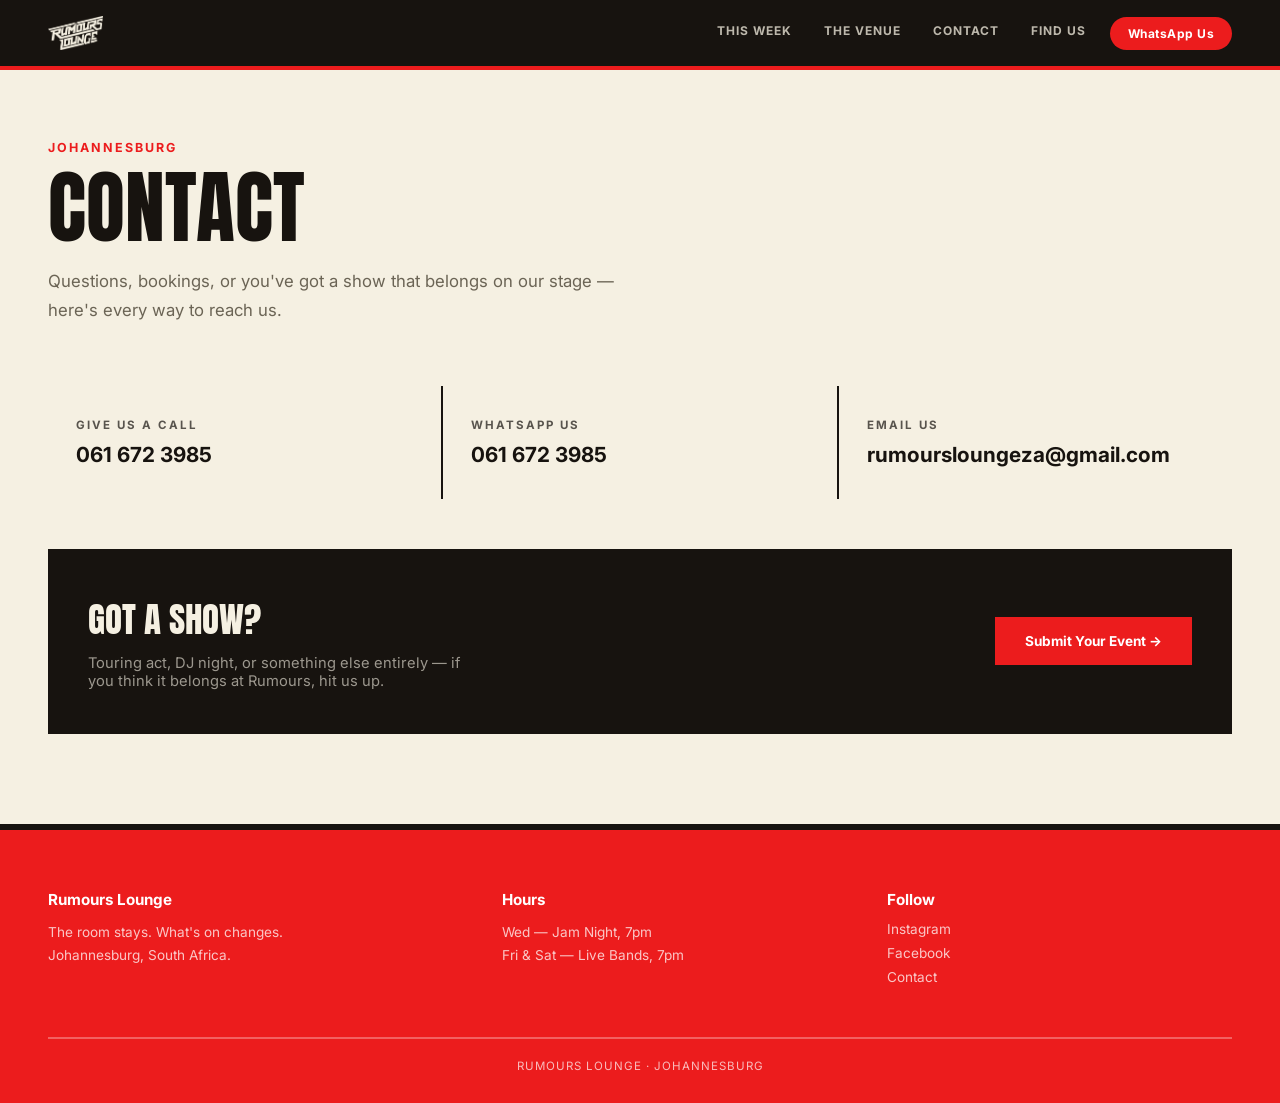
==== contact.html @ 308bb7cf "Create contact.html" ====
<!DOCTYPE html>
<html lang="en">
<head>
<meta charset="UTF-8">
<meta name="viewport" content="width=device-width, initial-scale=1.0">
<title>Contact — Rumours Lounge</title>
<link rel="preconnect" href="https://fonts.googleapis.com">
<link href="https://fonts.googleapis.com/css2?family=Anton&family=Inter:wght@400;500;600;700;800&display=swap" rel="stylesheet">
<style>
  :root{
    --cream: #F5F0E2;
    --white: #FFFFFF;
    --ink: #17130F;
    --red: #EC1C1D;
    --muted: #6B6455;
  }
  *{ box-sizing:border-box; margin:0; padding:0; }
  html{ scroll-behavior:smooth; }
  body{
    background-color: var(--cream);
    color: var(--ink); font-family:'Inter', sans-serif; overflow-x:hidden;
  }
  a{ color:inherit; }
  .disp{ font-family:'Anton', sans-serif; text-transform:uppercase; }

  /* ===== NAV ===== */
  nav{
    display:flex; align-items:center; justify-content:space-between;
    padding: 16px 48px;
    background: var(--ink);
    border-bottom: 4px solid var(--red);
    position: sticky; top:0; z-index:100;
  }
  .brand{ display:flex; align-items:center; gap:10px; }
  .brand img{ height:34px; display:block; }
  .nav-links{ display:flex; gap:32px; font-size:0.75rem; font-weight:700; }
  .nav-links a{
    text-decoration:none; color: rgba(245,240,226,0.75);
    text-transform:uppercase; letter-spacing:1px;
    position:relative; padding-bottom:5px; transition: color .15s;
  }
  .nav-links a::after{
    content:''; position:absolute; left:0; bottom:0; width:0; height:2px;
    background: var(--red); transition: width .2s;
  }
  .nav-links a:hover{ color: var(--cream); }
  .nav-links a:hover::after{ width:100%; }
  @media (max-width:780px){ .nav-links{ display:none; } }
  .nav-right{ display:flex; align-items:center; gap:24px; }
  .nav-whatsapp{
    background:var(--red); color:var(--white); text-decoration:none;
    font-size:0.75rem; font-weight:700; letter-spacing:0.5px; padding:9px 18px; border-radius:999px; white-space:nowrap;
    transition: background .15s;
    animation: navPulse 2.6s infinite;
  }
  .nav-whatsapp:hover{ background:var(--white); color:var(--ink); animation:none; }
  @keyframes navPulse{
    0%,100%{ box-shadow: 0 0 0 0 rgba(236,28,29,0.55); }
    50%{ box-shadow: 0 0 0 7px rgba(236,28,29,0); }
  }

  /* ===== PAGE INTRO ===== */
  .page-intro{ padding: 70px 48px 20px; }
  .page-kicker{ font-size:0.78rem; font-weight:700; letter-spacing:2px; text-transform:uppercase; color:var(--red); margin-bottom:14px; }
  .page-title{ font-size: clamp(2.6rem, 7vw, 5rem); line-height:0.95; margin-bottom:22px; }
  .page-desc{ font-size:1.05rem; line-height:1.75; color:var(--muted); max-width:56ch; }

  /* ===== SECTION SHELL ===== */
  section{ padding: 40px 48px 90px; }
  .section-inner{ max-width:1280px; margin:0 auto; }

  /* ===== CONTACT ===== */
  .contact-grid{ display:grid; grid-template-columns:repeat(3,1fr); gap:2px; margin-bottom:50px; background:var(--ink); }
  @media (max-width:800px){ .contact-grid{ grid-template-columns:1fr; } }
  .contact-card{ display:block; text-decoration:none; color:var(--ink); background:var(--cream); padding:32px 28px; transition: background .15s, color .15s; }
  .contact-card:hover{ background:var(--red); color:var(--white); }
  .contact-label{ font-size:0.72rem; font-weight:700; letter-spacing:2px; text-transform:uppercase; margin-bottom:10px; opacity:0.7; }
  .contact-value{ font-size:1.3rem; font-weight:700; }

  .submit-band{
    background: var(--ink); color:var(--cream);
    padding:44px 40px; display:flex; align-items:center; justify-content:space-between; gap:24px; flex-wrap:wrap;
  }
  .submit-title{ font-family:'Anton', sans-serif; text-transform:uppercase; font-size: clamp(1.6rem,3vw,2.2rem); }
  .submit-sub{ font-size:0.92rem; color:rgba(245,240,226,0.6); max-width:44ch; margin-top:8px; }
  .submit-cta{
    display:inline-flex; align-items:center; gap:10px; flex-shrink:0;
    background:var(--red); color:var(--white); text-decoration:none; font-weight:700; font-size:0.85rem;
    padding:16px 30px; transition: background .15s;
  }
  .submit-cta:hover{ background:var(--cream); color:var(--ink); }

  /* ===== FOOTER ===== */
  footer{ border-top:6px solid var(--ink); padding:60px 48px 30px; background:var(--red); color:var(--white); }
  .footer-grid{ display:grid; grid-template-columns:1.2fr 1fr 1fr; gap:40px; max-width:1280px; margin:0 auto; }
  @media (max-width:700px){ .footer-grid{ grid-template-columns:1fr; gap:26px; text-align:center; } }
  .footer-title{ font-weight:700; margin-bottom:12px; font-size:0.95rem; color:var(--white); }
  .footer-text{ font-size:0.85rem; line-height:1.7; color:rgba(255,255,255,0.75); }
  .footer-links a{ display:block; font-size:0.85rem; text-decoration:none; color:rgba(255,255,255,0.75); margin-bottom:8px; }
  .footer-links a:hover{ color:var(--ink); }
  .footer-bottom{ max-width:1280px; margin:44px auto 0; padding-top:20px; border-top:2px solid rgba(255,255,255,0.3); font-size:0.72rem; letter-spacing:1px; text-transform:uppercase; color:rgba(255,255,255,0.7); text-align:center; }
</style>
</head>
<body>

<nav>
  <div class="brand"><img src="assets/RumoursLogoCream.png" alt="Rumours Lounge"></div>
  <div class="nav-right">
    <div class="nav-links">
      <a href="whats-on.html">This Week</a>
      <a href="venue.html">The Venue</a>
      <a href="contact.html">Contact</a>
      <a href="index.html#find">Find Us</a>
    </div>
    <a href="https://wa.me/27616723985" class="nav-whatsapp">WhatsApp Us</a>
  </div>
</nav>

<div class="page-intro">
  <div class="page-kicker">Johannesburg</div>
  <div class="page-title disp">Contact</div>
  <p class="page-desc">Questions, bookings, or you've got a show that belongs on our stage — here's every way to reach us.</p>
</div>

<section>
  <div class="section-inner">
    <div class="contact-grid">
      <a href="tel:+27616723985" class="contact-card">
        <div class="contact-label">Give Us A Call</div>
        <div class="contact-value">061 672 3985</div>
      </a>
      <a href="https://wa.me/27616723985" class="contact-card">
        <div class="contact-label">WhatsApp Us</div>
        <div class="contact-value">061 672 3985</div>
      </a>
      <a href="mailto:rumoursloungeza@gmail.com" class="contact-card">
        <div class="contact-label">Email Us</div>
        <div class="contact-value">rumoursloungeza@gmail.com</div>
      </a>
    </div>

    <div class="submit-band">
      <div>
        <div class="submit-title">Got A Show?</div>
        <p class="submit-sub">Touring act, DJ night, or something else entirely — if you think it belongs at Rumours, hit us up.</p>
      </div>
      <a href="mailto:rumoursloungeza@gmail.com?subject=Event%20Submission" class="submit-cta">Submit Your Event →</a>
    </div>
  </div>
</section>

<footer>
  <div class="footer-grid">
    <div>
      <div class="footer-title">Rumours Lounge</div>
      <p class="footer-text">The room stays. What's on changes.<br>Johannesburg, South Africa.</p>
    </div>
    <div>
      <div class="footer-title">Hours</div>
      <p class="footer-text">Wed — Jam Night, 7pm<br>Fri &amp; Sat — Live Bands, 7pm</p>
    </div>
    <div class="footer-links">
      <div class="footer-title">Follow</div>
      <a href="#">Instagram</a>
      <a href="#">Facebook</a>
      <a href="contact.html">Contact</a>
    </div>
  </div>
  <div class="footer-bottom">Rumours Lounge · Johannesburg</div>
</footer>

</body>
</html>
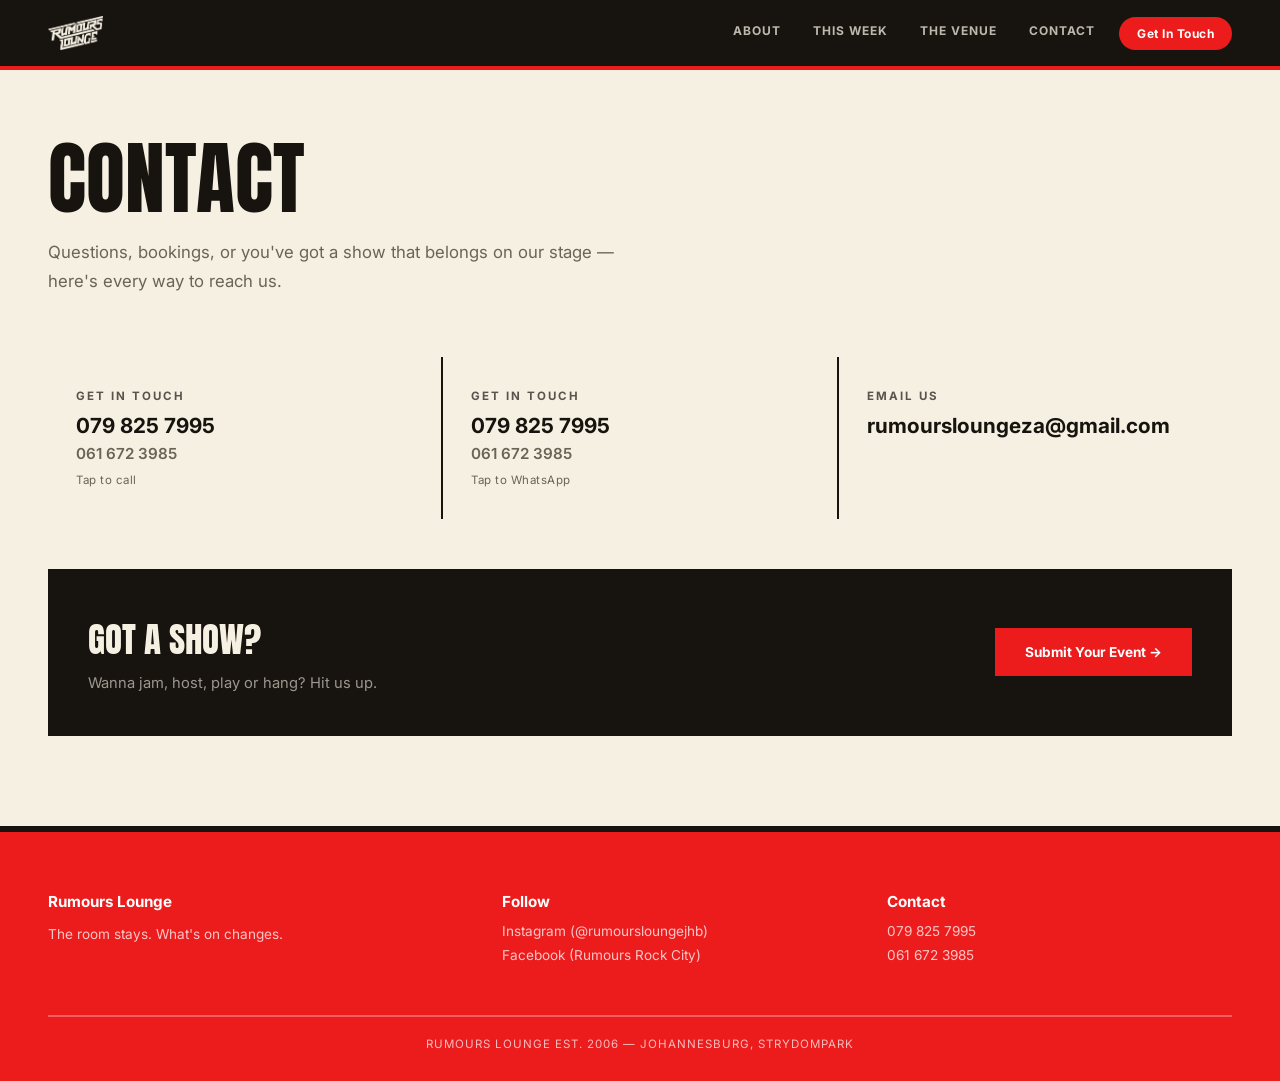
==== commit 424b186f: "Update contact.html" ====
--- a/contact.html
+++ b/contact.html
@@ -76,6 +76,11 @@
   .contact-card:hover{ background:var(--red); color:var(--white); }
   .contact-label{ font-size:0.72rem; font-weight:700; letter-spacing:2px; text-transform:uppercase; margin-bottom:10px; opacity:0.7; }
   .contact-value{ font-size:1.3rem; font-weight:700; }
+  .contact-value-link{ display:block; font-size:1.3rem; font-weight:700; color:inherit; text-decoration:none; }
+  .contact-value-secondary{ display:block; font-size:0.95rem; font-weight:600; color:var(--muted); text-decoration:none; margin-top:6px; }
+  .contact-card:hover .contact-value-secondary{ color:rgba(255,255,255,0.75); }
+  .contact-method{ font-size:0.72rem; color:var(--muted); margin-top:10px; letter-spacing:0.5px; }
+  .contact-card:hover .contact-method{ color:rgba(255,255,255,0.7); }
 
   .submit-band{
     background: var(--ink); color:var(--cream);
@@ -89,6 +94,11 @@
     padding:16px 30px; transition: background .15s;
   }
   .submit-cta:hover{ background:var(--cream); color:var(--ink); }
+
+  .hours-box{ margin-top:26px; border:3px solid var(--ink); }
+  .hours-row{ display:flex; justify-content:space-between; padding:18px 24px; border-bottom:2px solid var(--ink); font-size:0.95rem; }
+  .hours-row:last-child{ border-bottom:none; }
+  .hours-row b{ color:var(--red); }
 
   /* ===== FOOTER ===== */
   footer{ border-top:6px solid var(--ink); padding:60px 48px 30px; background:var(--red); color:var(--white); }
@@ -107,17 +117,16 @@
   <div class="brand"><img src="assets/RumoursLogoCream.png" alt="Rumours Lounge"></div>
   <div class="nav-right">
     <div class="nav-links">
+      <a href="index.html#find">About</a>
       <a href="whats-on.html">This Week</a>
       <a href="venue.html">The Venue</a>
       <a href="contact.html">Contact</a>
-      <a href="index.html#find">Find Us</a>
     </div>
-    <a href="https://wa.me/27616723985" class="nav-whatsapp">WhatsApp Us</a>
+    <a href="https://wa.me/27798257995" class="nav-whatsapp">Get In Touch</a>
   </div>
 </nav>
 
 <div class="page-intro">
-  <div class="page-kicker">Johannesburg</div>
   <div class="page-title disp">Contact</div>
   <p class="page-desc">Questions, bookings, or you've got a show that belongs on our stage — here's every way to reach us.</p>
 </div>
@@ -125,14 +134,18 @@
 <section>
   <div class="section-inner">
     <div class="contact-grid">
-      <a href="tel:+27616723985" class="contact-card">
-        <div class="contact-label">Give Us A Call</div>
-        <div class="contact-value">061 672 3985</div>
-      </a>
-      <a href="https://wa.me/27616723985" class="contact-card">
-        <div class="contact-label">WhatsApp Us</div>
-        <div class="contact-value">061 672 3985</div>
-      </a>
+      <div class="contact-card">
+        <div class="contact-label">Get In Touch</div>
+        <a href="tel:+27798257995" class="contact-value-link">079 825 7995</a>
+        <a href="tel:+27616723985" class="contact-value-secondary">061 672 3985</a>
+        <div class="contact-method">Tap to call</div>
+      </div>
+      <div class="contact-card">
+        <div class="contact-label">Get In Touch</div>
+        <a href="https://wa.me/27798257995" class="contact-value-link">079 825 7995</a>
+        <a href="https://wa.me/27616723985" class="contact-value-secondary">061 672 3985</a>
+        <div class="contact-method">Tap to WhatsApp</div>
+      </div>
       <a href="mailto:rumoursloungeza@gmail.com" class="contact-card">
         <div class="contact-label">Email Us</div>
         <div class="contact-value">rumoursloungeza@gmail.com</div>
@@ -142,7 +155,7 @@
     <div class="submit-band">
       <div>
         <div class="submit-title">Got A Show?</div>
-        <p class="submit-sub">Touring act, DJ night, or something else entirely — if you think it belongs at Rumours, hit us up.</p>
+        <p class="submit-sub">Wanna jam, host, play or hang? Hit us up.</p>
       </div>
       <a href="mailto:rumoursloungeza@gmail.com?subject=Event%20Submission" class="submit-cta">Submit Your Event →</a>
     </div>
@@ -153,20 +166,20 @@
   <div class="footer-grid">
     <div>
       <div class="footer-title">Rumours Lounge</div>
-      <p class="footer-text">The room stays. What's on changes.<br>Johannesburg, South Africa.</p>
-    </div>
-    <div>
-      <div class="footer-title">Hours</div>
-      <p class="footer-text">Wed — Jam Night, 7pm<br>Fri &amp; Sat — Live Bands, 7pm</p>
+      <p class="footer-text">The room stays. What's on changes.</p>
     </div>
     <div class="footer-links">
       <div class="footer-title">Follow</div>
-      <a href="#">Instagram</a>
-      <a href="#">Facebook</a>
-      <a href="contact.html">Contact</a>
+      <a href="https://www.instagram.com/rumoursloungejhb/" target="_blank" rel="noopener">Instagram (@rumoursloungejhb)</a>
+      <a href="https://www.facebook.com/Rumours.Lounge.Bar/" target="_blank" rel="noopener">Facebook (Rumours Rock City)</a>
+    </div>
+    <div class="footer-links">
+      <div class="footer-title">Contact</div>
+      <a href="tel:+27798257995">079 825 7995</a>
+      <a href="tel:+27616723985">061 672 3985</a>
     </div>
   </div>
-  <div class="footer-bottom">Rumours Lounge · Johannesburg</div>
+  <div class="footer-bottom">Rumours Lounge Est. 2006 — Johannesburg, Strydompark</div>
 </footer>
 
 </body>
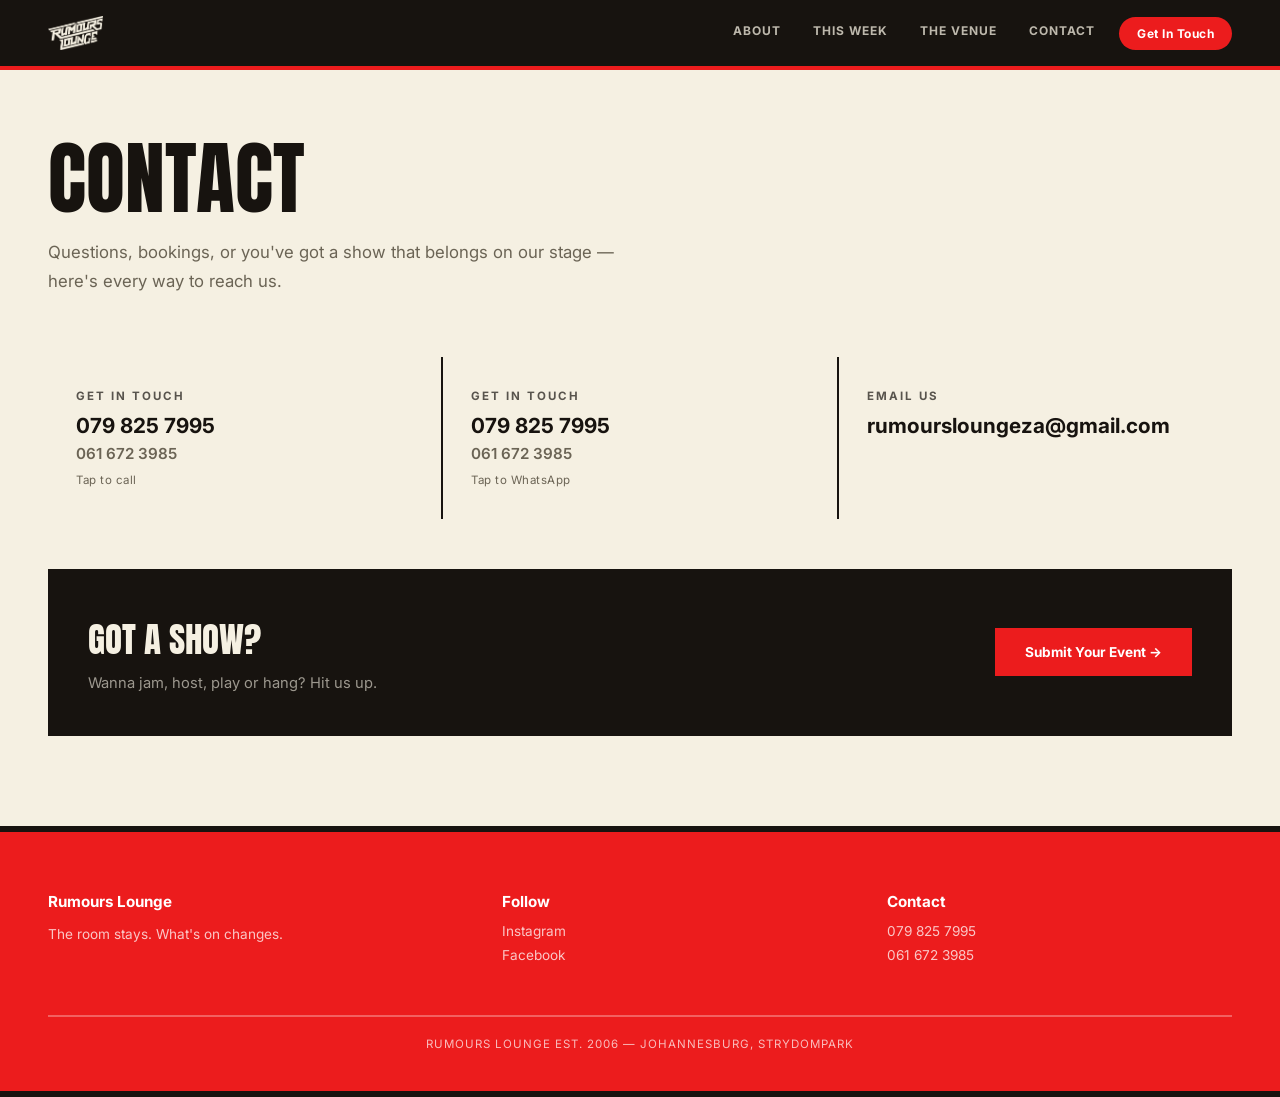
==== commit e92b52bd: "Update contact.html" ====
--- a/contact.html
+++ b/contact.html
@@ -45,7 +45,13 @@
   }
   .nav-links a:hover{ color: var(--cream); }
   .nav-links a:hover::after{ width:100%; }
-  @media (max-width:780px){ .nav-links{ display:none; } }
+  @media (max-width:780px){
+    nav{ flex-direction:column; align-items:stretch; justify-content:flex-start; gap:14px; padding:16px 20px; }
+    .brand{ justify-content:center; }
+    .nav-right{ flex-direction:column; width:100%; gap:14px; }
+    .nav-links{ display:flex; justify-content:center; flex-wrap:wrap; gap:16px 22px; width:100%; }
+    .nav-whatsapp{ text-align:center; width:100%; }
+  }
   .nav-right{ display:flex; align-items:center; gap:24px; }
   .nav-whatsapp{
     background:var(--red); color:var(--white); text-decoration:none;
@@ -101,7 +107,7 @@
   .hours-row b{ color:var(--red); }
 
   /* ===== FOOTER ===== */
-  footer{ border-top:6px solid var(--ink); padding:60px 48px 30px; background:var(--red); color:var(--white); }
+  footer{ border-top:6px solid var(--ink); border-bottom:6px solid var(--ink); padding:60px 48px 40px; background:var(--red); color:var(--white); }
   .footer-grid{ display:grid; grid-template-columns:1.2fr 1fr 1fr; gap:40px; max-width:1280px; margin:0 auto; }
   @media (max-width:700px){ .footer-grid{ grid-template-columns:1fr; gap:26px; text-align:center; } }
   .footer-title{ font-weight:700; margin-bottom:12px; font-size:0.95rem; color:var(--white); }
@@ -170,8 +176,8 @@
     </div>
     <div class="footer-links">
       <div class="footer-title">Follow</div>
-      <a href="https://www.instagram.com/rumoursloungejhb/" target="_blank" rel="noopener">Instagram (@rumoursloungejhb)</a>
-      <a href="https://www.facebook.com/Rumours.Lounge.Bar/" target="_blank" rel="noopener">Facebook (Rumours Rock City)</a>
+      <a href="https://www.instagram.com/rumoursloungejhb/" target="_blank" rel="noopener">Instagram</a>
+      <a href="https://www.facebook.com/Rumours.Lounge.Bar/" target="_blank" rel="noopener">Facebook</a>
     </div>
     <div class="footer-links">
       <div class="footer-title">Contact</div>
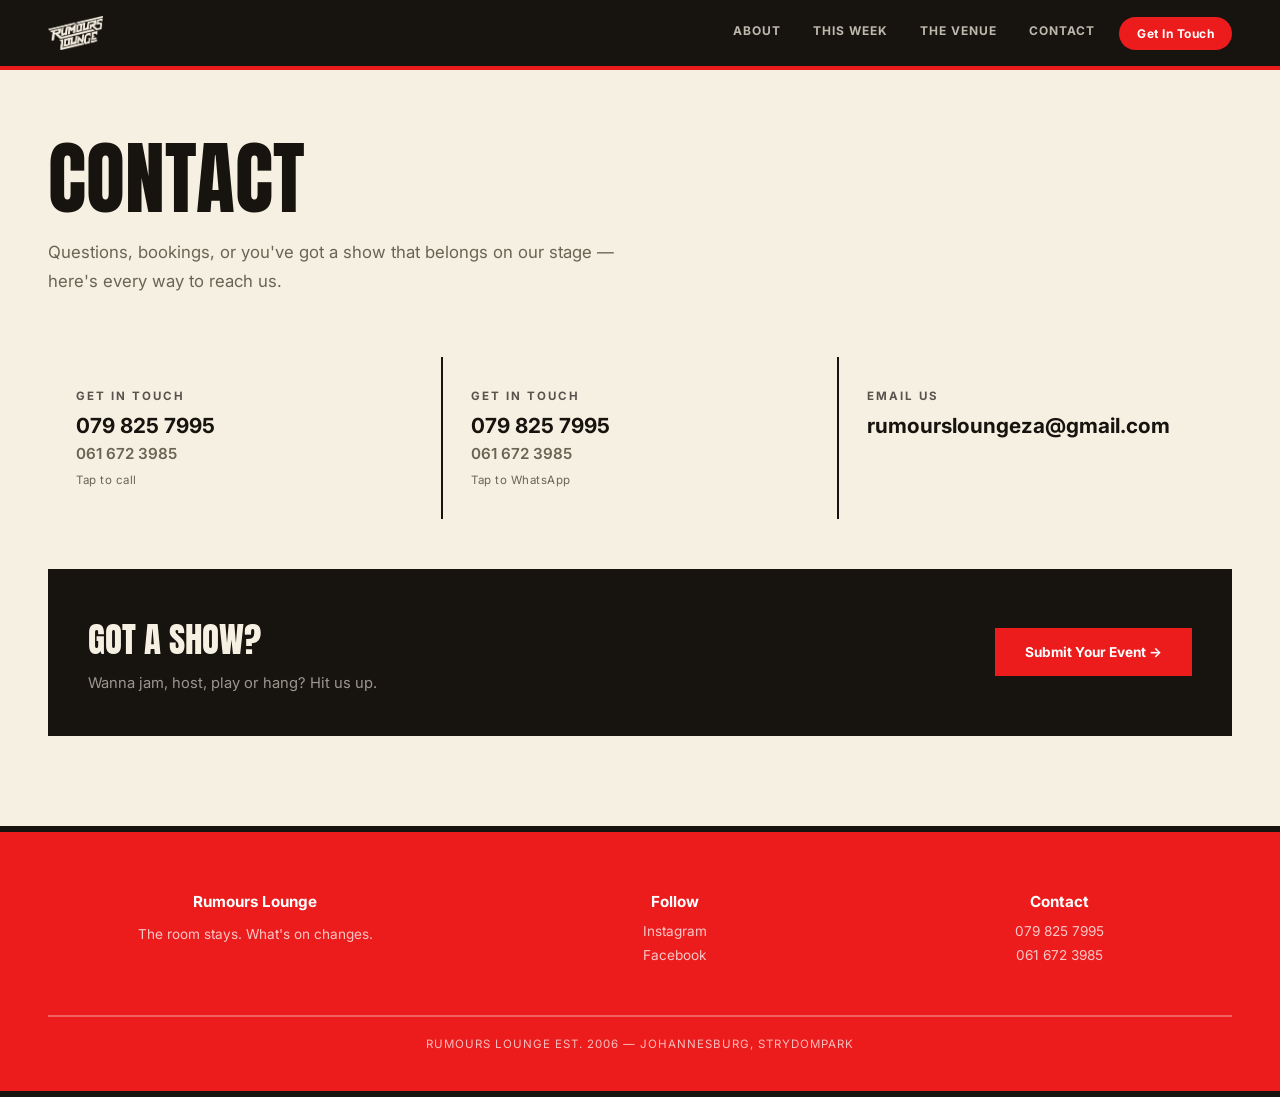
==== commit 59528f4f: "Update contact.html" ====
--- a/contact.html
+++ b/contact.html
@@ -81,8 +81,8 @@
   .contact-card{ display:block; text-decoration:none; color:var(--ink); background:var(--cream); padding:32px 28px; transition: background .15s, color .15s; }
   .contact-card:hover{ background:var(--red); color:var(--white); }
   .contact-label{ font-size:0.72rem; font-weight:700; letter-spacing:2px; text-transform:uppercase; margin-bottom:10px; opacity:0.7; }
-  .contact-value{ font-size:1.3rem; font-weight:700; }
-  .contact-value-link{ display:block; font-size:1.3rem; font-weight:700; color:inherit; text-decoration:none; }
+  .contact-value{ font-size:1.3rem; font-weight:700; overflow-wrap:break-word; word-break:break-word; }
+  .contact-value-link{ display:block; font-size:1.3rem; font-weight:700; color:inherit; text-decoration:none; overflow-wrap:break-word; word-break:break-word; }
   .contact-value-secondary{ display:block; font-size:0.95rem; font-weight:600; color:var(--muted); text-decoration:none; margin-top:6px; }
   .contact-card:hover .contact-value-secondary{ color:rgba(255,255,255,0.75); }
   .contact-method{ font-size:0.72rem; color:var(--muted); margin-top:10px; letter-spacing:0.5px; }
@@ -108,7 +108,7 @@
 
   /* ===== FOOTER ===== */
   footer{ border-top:6px solid var(--ink); border-bottom:6px solid var(--ink); padding:60px 48px 40px; background:var(--red); color:var(--white); }
-  .footer-grid{ display:grid; grid-template-columns:1.2fr 1fr 1fr; gap:40px; max-width:1280px; margin:0 auto; }
+  .footer-grid{ display:grid; grid-template-columns:1.2fr 1fr 1fr; gap:40px; max-width:1280px; margin:0 auto; text-align:center; }
   @media (max-width:700px){ .footer-grid{ grid-template-columns:1fr; gap:26px; text-align:center; } }
   .footer-title{ font-weight:700; margin-bottom:12px; font-size:0.95rem; color:var(--white); }
   .footer-text{ font-size:0.85rem; line-height:1.7; color:rgba(255,255,255,0.75); }
@@ -123,7 +123,7 @@
   <div class="brand"><img src="assets/RumoursLogoCream.png" alt="Rumours Lounge"></div>
   <div class="nav-right">
     <div class="nav-links">
-      <a href="index.html#find">About</a>
+      <a href="index.html#story">About</a>
       <a href="whats-on.html">This Week</a>
       <a href="venue.html">The Venue</a>
       <a href="contact.html">Contact</a>
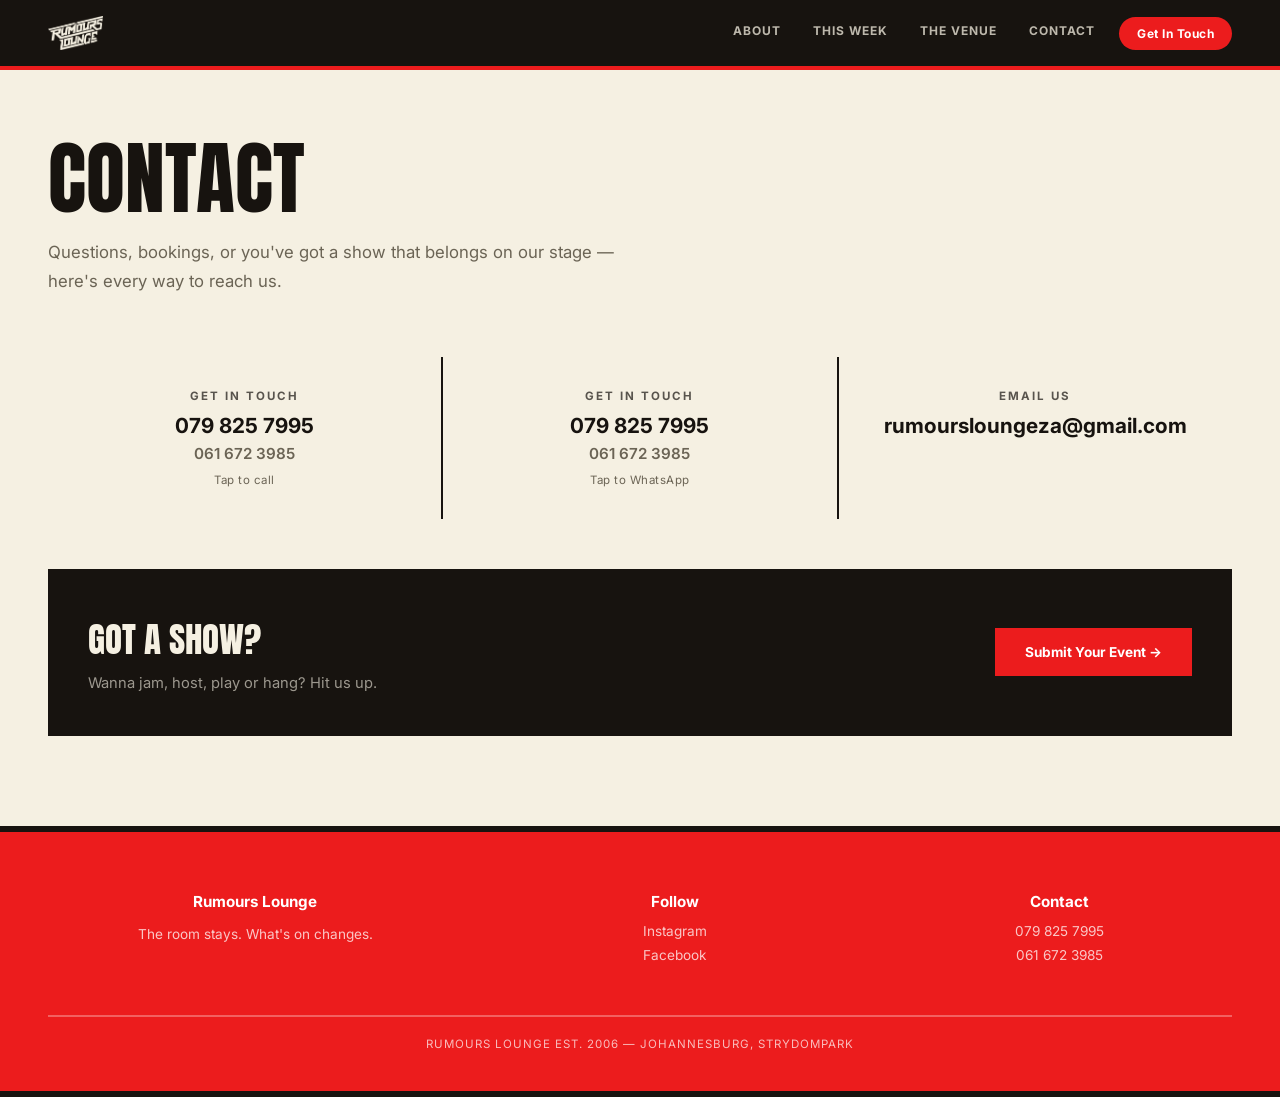
==== commit 218117cd: "Update contact.html" ====
--- a/contact.html
+++ b/contact.html
@@ -78,7 +78,7 @@
   /* ===== CONTACT ===== */
   .contact-grid{ display:grid; grid-template-columns:repeat(3,1fr); gap:2px; margin-bottom:50px; background:var(--ink); }
   @media (max-width:800px){ .contact-grid{ grid-template-columns:1fr; } }
-  .contact-card{ display:block; text-decoration:none; color:var(--ink); background:var(--cream); padding:32px 28px; transition: background .15s, color .15s; }
+  .contact-card{ display:block; text-decoration:none; color:var(--ink); background:var(--cream); padding:32px 28px; transition: background .15s, color .15s; min-width:0; overflow:hidden; text-align:center; }
   .contact-card:hover{ background:var(--red); color:var(--white); }
   .contact-label{ font-size:0.72rem; font-weight:700; letter-spacing:2px; text-transform:uppercase; margin-bottom:10px; opacity:0.7; }
   .contact-value{ font-size:1.3rem; font-weight:700; overflow-wrap:break-word; word-break:break-word; }
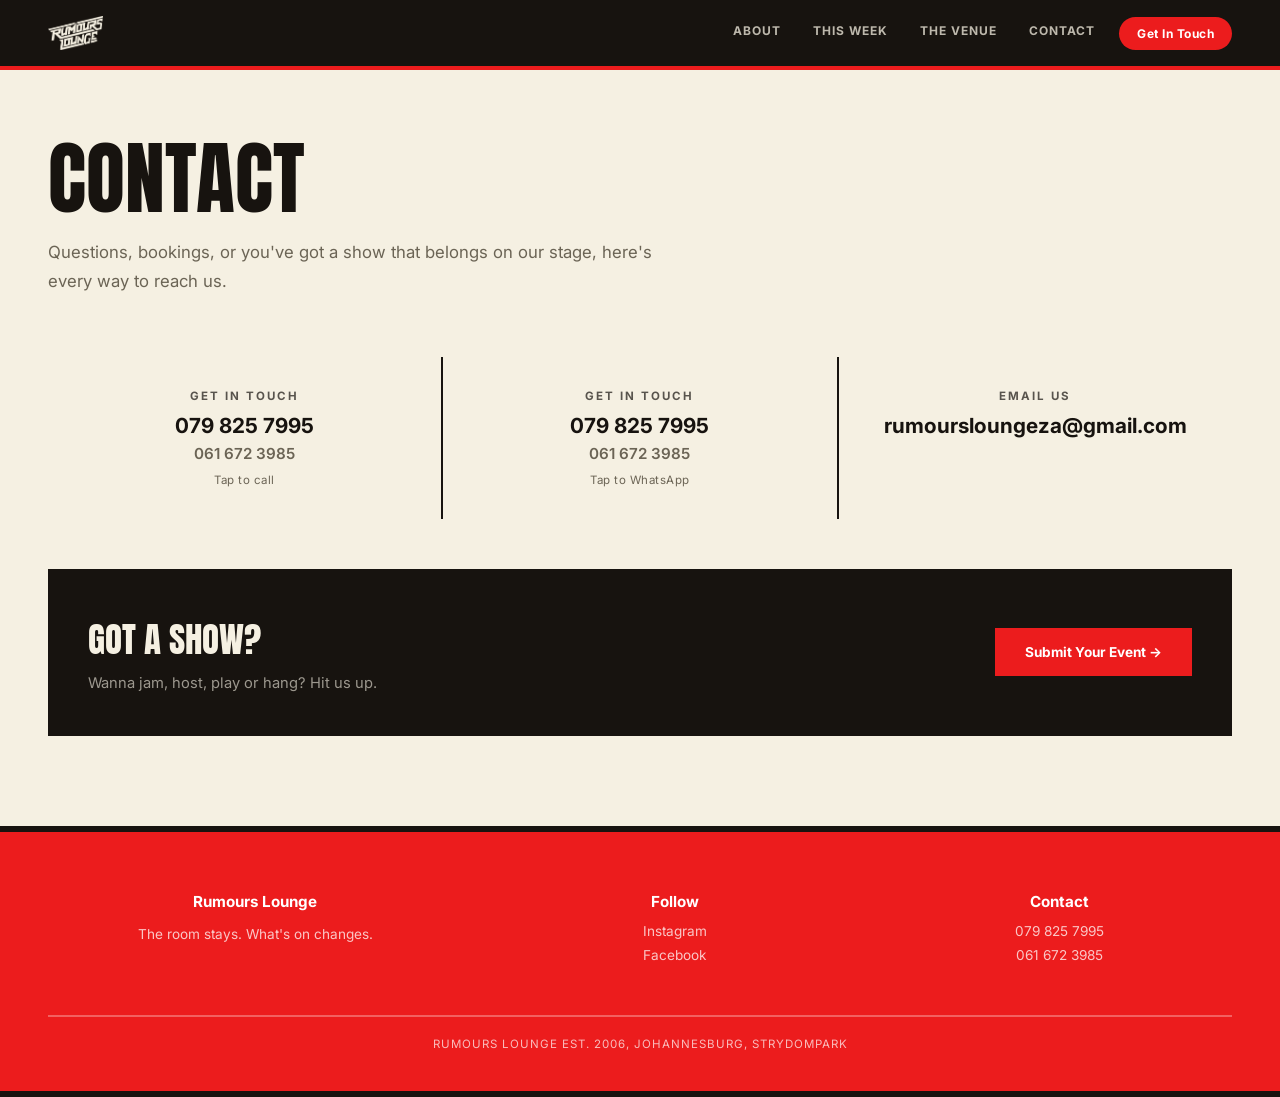
==== commit 868fa7f2: "Update contact.html" ====
--- a/contact.html
+++ b/contact.html
@@ -3,7 +3,7 @@
 <head>
 <meta charset="UTF-8">
 <meta name="viewport" content="width=device-width, initial-scale=1.0">
-<title>Contact — Rumours Lounge</title>
+<title>Contact, Rumours Lounge</title>
 <link rel="preconnect" href="https://fonts.googleapis.com">
 <link href="https://fonts.googleapis.com/css2?family=Anton&family=Inter:wght@400;500;600;700;800&display=swap" rel="stylesheet">
 <style>
@@ -134,7 +134,7 @@
 
 <div class="page-intro">
   <div class="page-title disp">Contact</div>
-  <p class="page-desc">Questions, bookings, or you've got a show that belongs on our stage — here's every way to reach us.</p>
+  <p class="page-desc">Questions, bookings, or you've got a show that belongs on our stage, here's every way to reach us.</p>
 </div>
 
 <section>
@@ -185,7 +185,7 @@
       <a href="tel:+27616723985">061 672 3985</a>
     </div>
   </div>
-  <div class="footer-bottom">Rumours Lounge Est. 2006 — Johannesburg, Strydompark</div>
+  <div class="footer-bottom">Rumours Lounge Est. 2006, Johannesburg, Strydompark</div>
 </footer>
 
 </body>
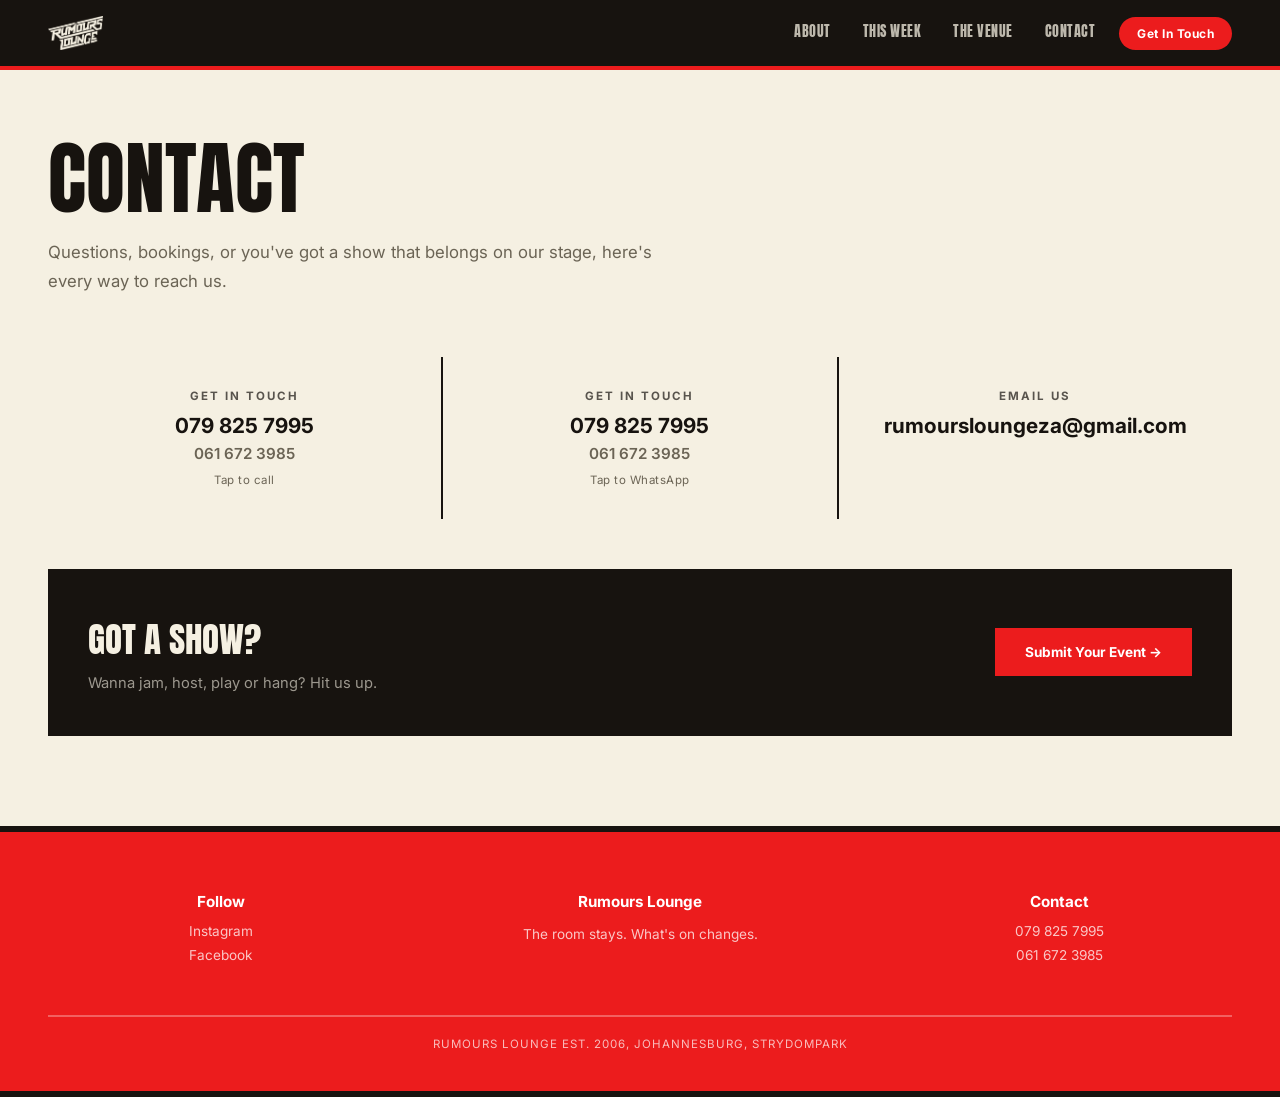
==== commit 186bdf94: "Update contact.html" ====
--- a/contact.html
+++ b/contact.html
@@ -33,10 +33,10 @@
   }
   .brand{ display:flex; align-items:center; gap:10px; }
   .brand img{ height:34px; display:block; }
-  .nav-links{ display:flex; gap:32px; font-size:0.75rem; font-weight:700; }
+  .nav-links{ display:flex; gap:32px; font-size:0.85rem; }
   .nav-links a{
+    font-family:'Anton', sans-serif; text-transform:uppercase; letter-spacing:0.5px;
     text-decoration:none; color: rgba(245,240,226,0.75);
-    text-transform:uppercase; letter-spacing:1px;
     position:relative; padding-bottom:5px; transition: color .15s;
   }
   .nav-links a::after{
@@ -108,7 +108,7 @@
 
   /* ===== FOOTER ===== */
   footer{ border-top:6px solid var(--ink); border-bottom:6px solid var(--ink); padding:60px 48px 40px; background:var(--red); color:var(--white); }
-  .footer-grid{ display:grid; grid-template-columns:1.2fr 1fr 1fr; gap:40px; max-width:1280px; margin:0 auto; text-align:center; }
+  .footer-grid{ display:grid; grid-template-columns:1fr 1.2fr 1fr; gap:40px; max-width:1280px; margin:0 auto; text-align:center; }
   @media (max-width:700px){ .footer-grid{ grid-template-columns:1fr; gap:26px; text-align:center; } }
   .footer-title{ font-weight:700; margin-bottom:12px; font-size:0.95rem; color:var(--white); }
   .footer-text{ font-size:0.85rem; line-height:1.7; color:rgba(255,255,255,0.75); }
@@ -170,14 +170,14 @@
 
 <footer>
   <div class="footer-grid">
-    <div>
-      <div class="footer-title">Rumours Lounge</div>
-      <p class="footer-text">The room stays. What's on changes.</p>
-    </div>
     <div class="footer-links">
       <div class="footer-title">Follow</div>
       <a href="https://www.instagram.com/rumoursloungejhb/" target="_blank" rel="noopener">Instagram</a>
       <a href="https://www.facebook.com/Rumours.Lounge.Bar/" target="_blank" rel="noopener">Facebook</a>
+    </div>
+    <div>
+      <div class="footer-title">Rumours Lounge</div>
+      <p class="footer-text">The room stays. What's on changes.</p>
     </div>
     <div class="footer-links">
       <div class="footer-title">Contact</div>
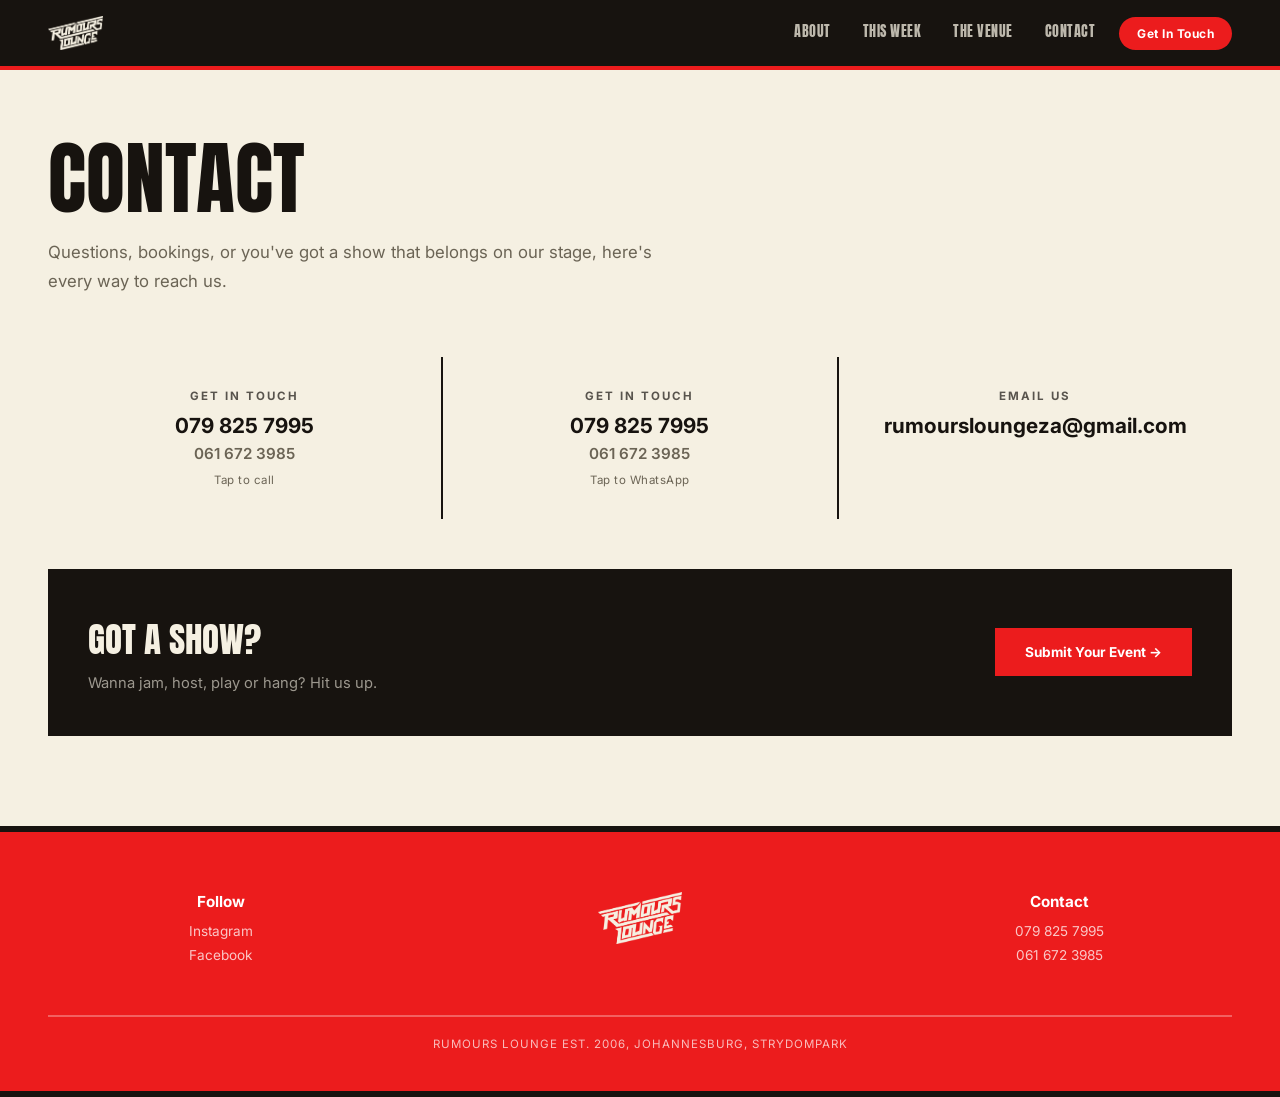
==== commit 6b31b309: "Update contact.html" ====
--- a/contact.html
+++ b/contact.html
@@ -111,6 +111,7 @@
   .footer-grid{ display:grid; grid-template-columns:1fr 1.2fr 1fr; gap:40px; max-width:1280px; margin:0 auto; text-align:center; }
   @media (max-width:700px){ .footer-grid{ grid-template-columns:1fr; gap:26px; text-align:center; } }
   .footer-title{ font-weight:700; margin-bottom:12px; font-size:0.95rem; color:var(--white); }
+  .footer-logo{ height:52px; display:block; margin:0 auto; }
   .footer-text{ font-size:0.85rem; line-height:1.7; color:rgba(255,255,255,0.75); }
   .footer-links a{ display:block; font-size:0.85rem; text-decoration:none; color:rgba(255,255,255,0.75); margin-bottom:8px; }
   .footer-links a:hover{ color:var(--ink); }
@@ -176,8 +177,7 @@
       <a href="https://www.facebook.com/Rumours.Lounge.Bar/" target="_blank" rel="noopener">Facebook</a>
     </div>
     <div>
-      <div class="footer-title">Rumours Lounge</div>
-      <p class="footer-text">The room stays. What's on changes.</p>
+      <img src="assets/RumoursLogoCream.png" alt="Rumours Lounge" class="footer-logo">
     </div>
     <div class="footer-links">
       <div class="footer-title">Contact</div>
